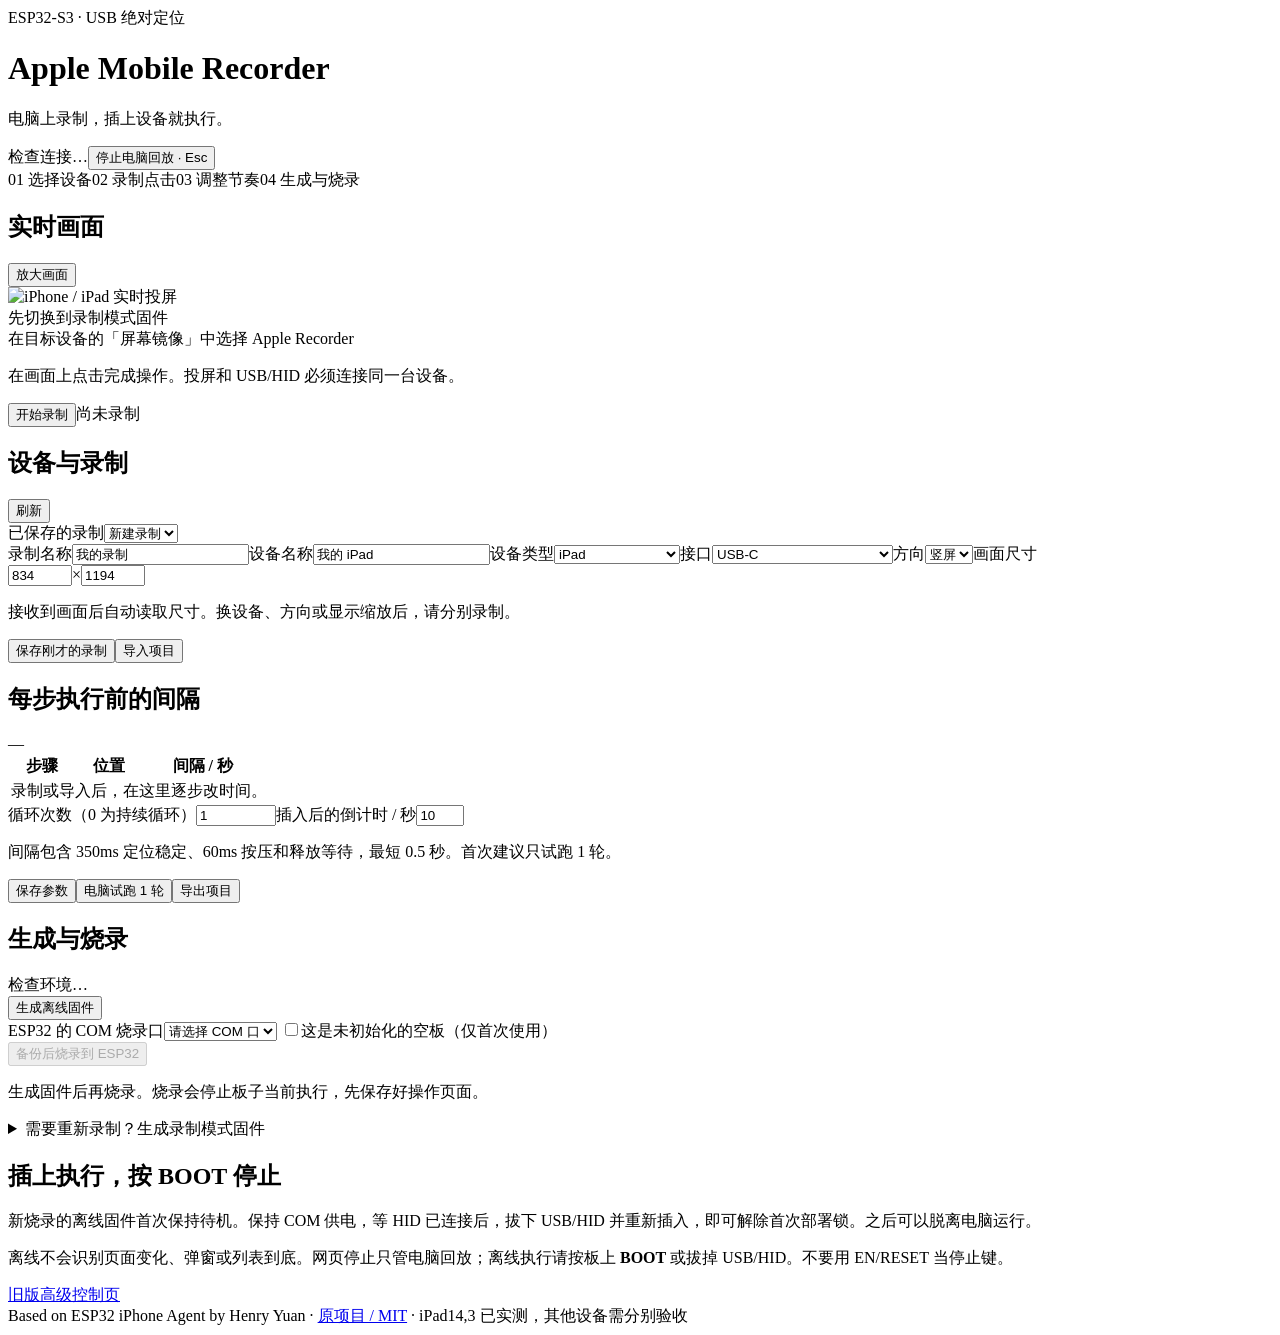
==== server/hidagent/static/studio.html @ 2d1d63cb "整理：建立iPhone与iPad录制到ESP32离线执行的通用工作台 基于Henry Yuan原项目保留MIT署名，新增独立设备档案、可编辑时间表、便携项目、有限轮数、隔离构建、烧录前备份和恢复。工作" ====
<!doctype html>
<html lang="zh-CN">
<head><meta charset="utf-8"><meta name="viewport" content="width=device-width,initial-scale=1"><title>Apple Mobile Recorder</title><link rel="icon" href="data:,"><link rel="stylesheet" href="/static/studio.css"></head>
<body>
<header class="top"><div><span class="eyebrow">ESP32-S3 · USB 绝对定位</span><h1>Apple Mobile Recorder</h1><p>电脑上录制，插上设备就执行。</p></div><div class="top-actions"><span id="connection" class="badge">检查连接…</span><button id="stop" class="danger">停止电脑回放 · Esc</button></div></header>
<nav class="flow"><span>01 选择设备</span><span>02 录制点击</span><span>03 调整节奏</span><span>04 生成与烧录</span></nav>
<main>
<section class="preview card"><div class="section-head"><h2>实时画面</h2><button id="fullscreen">放大画面</button></div><div id="stage"><img id="screen" alt="iPhone / iPad 实时投屏"><div id="empty">先切换到录制模式固件<br>在目标设备的「屏幕镜像」中选择 Apple Recorder</div></div><p class="hint">在画面上点击完成操作。投屏和 USB/HID 必须连接同一台设备。</p><div class="controls"><button id="record" class="primary">开始录制</button><span id="record-state">尚未录制</span></div></section>
<aside>
<section class="card"><div class="section-head"><h2>设备与录制</h2><button id="refresh">刷新</button></div>
<label>已保存的录制<select id="projects"><option value="">新建录制</option></select></label>
<div class="form-grid"><label>录制名称<input id="name" value="我的录制" maxlength="80"></label><label>设备名称<input id="device-name" value="我的 iPad" maxlength="80"></label><label>设备类型<select id="family"><option value="ipad">iPad</option><option value="iphone">iPhone</option><option value="other-apple">其他苹果移动设备</option></select></label><label>接口<select id="connector"><option value="usb-c">USB-C</option><option value="lightning">Lightning（需另验转接器）</option></select></label><label>方向<select id="orientation"><option value="portrait">竖屏</option><option value="landscape">横屏</option></select></label><label>画面尺寸<div class="inline"><input id="width" type="number" min="100" max="8192" value="834" aria-label="宽度"><span>×</span><input id="height" type="number" min="100" max="8192" value="1194" aria-label="高度"></div></label></div>
<p class="hint">接收到画面后自动读取尺寸。换设备、方向或显示缩放后，请分别录制。</p>
<div class="controls"><button id="capture">保存刚才的录制</button><button id="import">导入项目</button><input id="import-file" type="file" accept="application/json,.json" hidden></div></section>
<section class="card"><div class="section-head"><h2>每步执行前的间隔</h2><span id="period" class="badge">—</span></div><div class="table-wrap"><table><thead><tr><th>步骤</th><th>位置</th><th>间隔 / 秒</th><th></th></tr></thead><tbody id="steps"><tr><td colspan="4" class="hint">录制或导入后，在这里逐步改时间。</td></tr></tbody></table></div>
<div class="form-grid"><label>循环次数（0 为持续循环）<input id="loops" type="number" min="0" max="100000" value="1"></label><label>插入后的倒计时 / 秒<input id="startup" type="number" min="3" max="60" value="10"></label></div>
<p class="hint">间隔包含 350ms 定位稳定、60ms 按压和释放等待，最短 0.5 秒。首次建议只试跑 1 轮。</p>
<div class="controls"><button id="save" class="primary">保存参数</button><button id="play">电脑试跑 1 轮</button><button id="export">导出项目</button></div></section>
<section class="card"><div class="section-head"><h2>生成与烧录</h2><span id="tools" class="badge">检查环境…</span></div>
<div class="controls"><button id="build" class="primary">生成离线固件</button><a id="download" hidden>下载固件</a></div>
<p id="firmware-summary" class="hint" hidden></p>
<label>ESP32 的 COM 烧录口<select id="port"><option value="">请选择 COM 口</option></select></label>
<label class="check"><input type="checkbox" id="initialize">这是未初始化的空板（仅首次使用）</label>
<div class="controls"><button id="flash" disabled>备份后烧录到 ESP32</button><button id="restore" hidden>恢复烧录前版本</button></div>
<p id="job-state" class="hint">生成固件后再烧录。烧录会停止板子当前执行，先保存好操作页面。</p><pre id="job-log" hidden></pre>
<details><summary>需要重新录制？生成录制模式固件</summary><p class="hint">电脑录制需要板子和电脑在同一局域网。离线执行不需要 Wi-Fi，也不需要配套 App。</p><div class="form-grid"><label>Wi-Fi 名称<input id="ssid" autocomplete="off"></label><label>Wi-Fi 密码<input id="password" type="password" autocomplete="new-password"></label><label>电脑局域网 IP<input id="host" placeholder="如 192.168.1.20"></label><label>控制端口<input id="device-port" type="number" value="7400"></label></div><button id="build-desktop">生成录制模式固件</button><p class="hint">该固件含连接配置，只保存在本机；不要上传到公开仓库。</p></details>
</section>
<section class="card note"><h2>插上执行，按 BOOT 停止</h2><p>新烧录的离线固件首次保持待机。保持 COM 供电，等 HID 已连接后，拔下 USB/HID 并重新插入，即可解除首次部署锁。之后可以脱离电脑运行。</p><p>离线不会识别页面变化、弹窗或列表到底。网页停止只管电脑回放；离线执行请按板上 <b>BOOT</b> 或拔掉 USB/HID。不要用 EN/RESET 当停止键。</p><a href="/legacy">旧版高级控制页</a></section>
</aside></main><div id="message" role="status" hidden></div><footer>Based on ESP32 iPhone Agent by Henry Yuan · <a href="https://github.com/onehumanbeing/esp32-iphone-agent" target="_blank" rel="noreferrer">原项目 / MIT</a> · iPad14,3 已实测，其他设备需分别验收</footer>
<script src="/static/studio.js"></script></body></html>
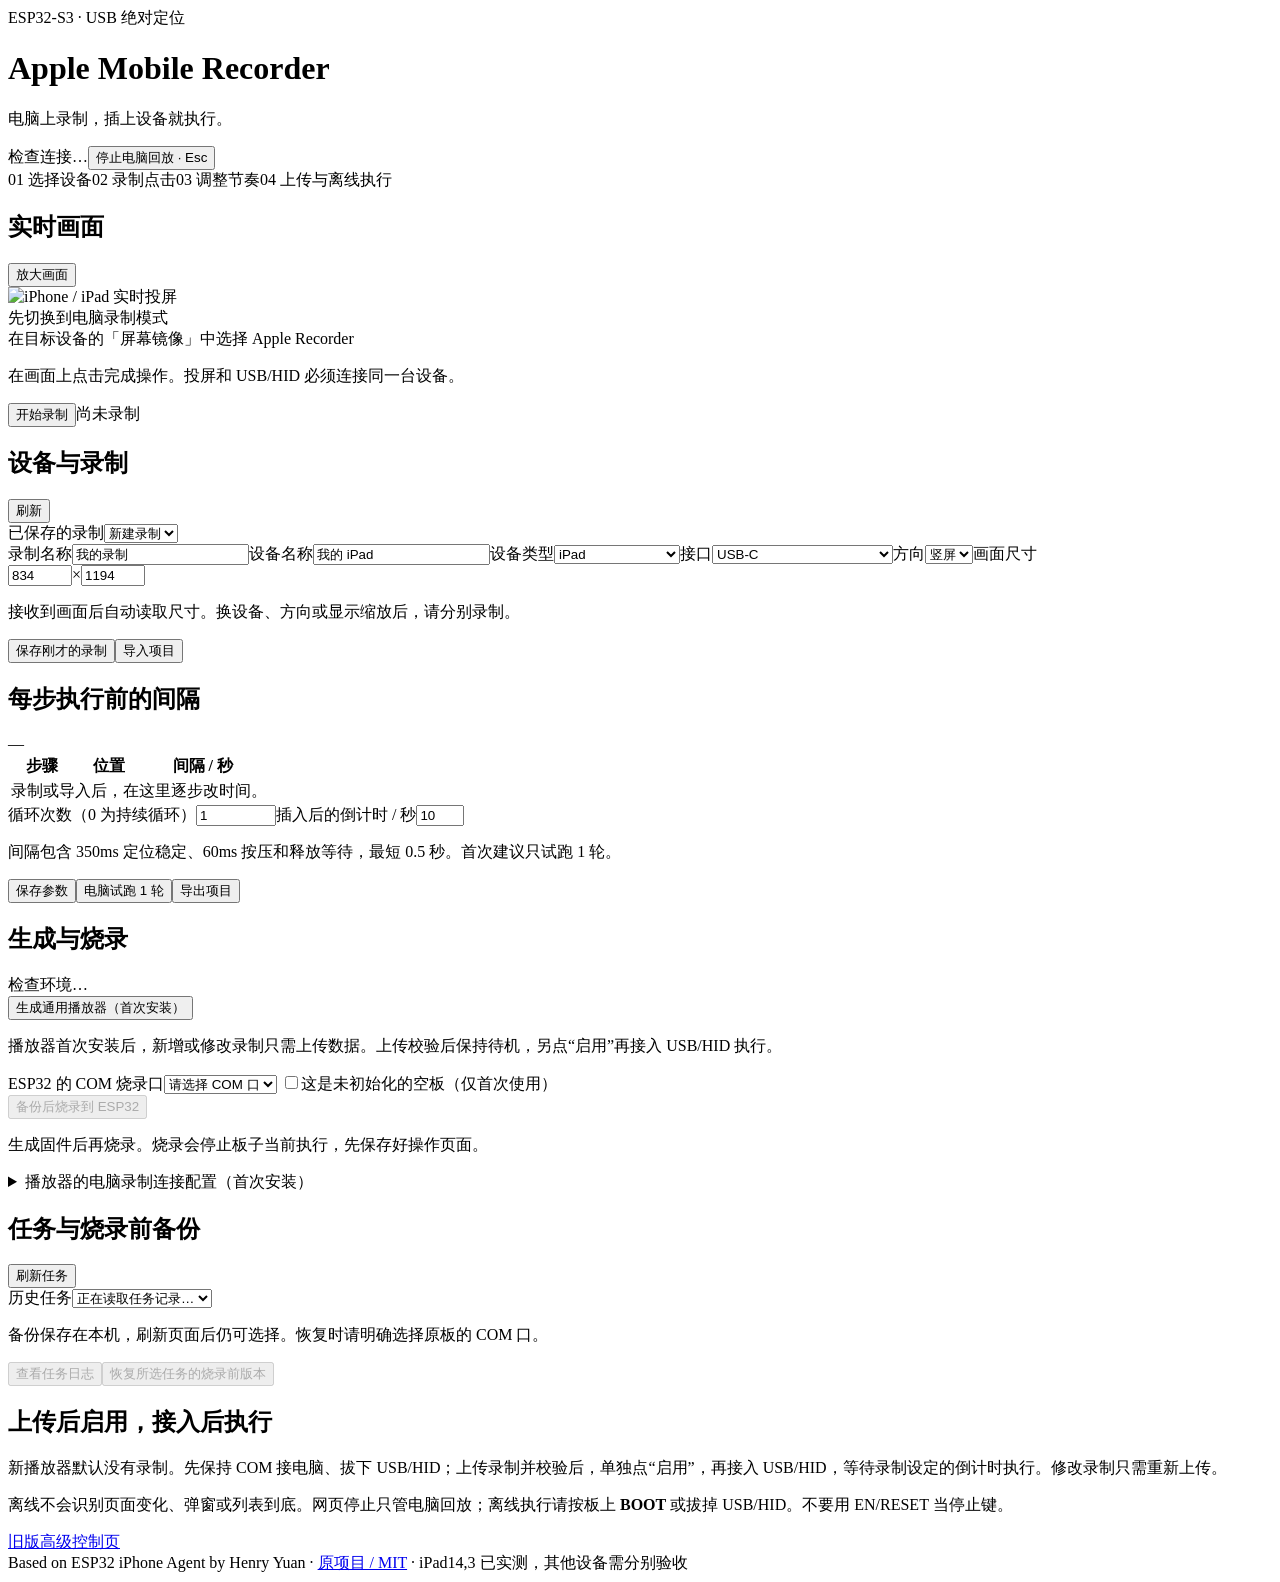
==== commit 99dbf7e4: "修复工作台试跑与恢复缺陷，分离播放器固件和录制数据 修复同步路由调用异步回放失败、恢复前未核当前分区、刷新丢失备份入口。新增通用播放器与AMR2独立录制上传，保留原点击时序，加入双槽原子切换、持久待机" ====
--- a/server/hidagent/static/studio.html
+++ b/server/hidagent/static/studio.html
@@ -3,9 +3,9 @@
 <head><meta charset="utf-8"><meta name="viewport" content="width=device-width,initial-scale=1"><title>Apple Mobile Recorder</title><link rel="icon" href="data:,"><link rel="stylesheet" href="/static/studio.css"></head>
 <body>
 <header class="top"><div><span class="eyebrow">ESP32-S3 · USB 绝对定位</span><h1>Apple Mobile Recorder</h1><p>电脑上录制，插上设备就执行。</p></div><div class="top-actions"><span id="connection" class="badge">检查连接…</span><button id="stop" class="danger">停止电脑回放 · Esc</button></div></header>
-<nav class="flow"><span>01 选择设备</span><span>02 录制点击</span><span>03 调整节奏</span><span>04 生成与烧录</span></nav>
+<nav class="flow"><span>01 选择设备</span><span>02 录制点击</span><span>03 调整节奏</span><span>04 上传与离线执行</span></nav>
 <main>
-<section class="preview card"><div class="section-head"><h2>实时画面</h2><button id="fullscreen">放大画面</button></div><div id="stage"><img id="screen" alt="iPhone / iPad 实时投屏"><div id="empty">先切换到录制模式固件<br>在目标设备的「屏幕镜像」中选择 Apple Recorder</div></div><p class="hint">在画面上点击完成操作。投屏和 USB/HID 必须连接同一台设备。</p><div class="controls"><button id="record" class="primary">开始录制</button><span id="record-state">尚未录制</span></div></section>
+<section class="preview card"><div class="section-head"><h2>实时画面</h2><button id="fullscreen">放大画面</button></div><div id="stage"><img id="screen" alt="iPhone / iPad 实时投屏"><div id="empty">先切换到电脑录制模式<br>在目标设备的「屏幕镜像」中选择 Apple Recorder</div></div><p class="hint">在画面上点击完成操作。投屏和 USB/HID 必须连接同一台设备。</p><div class="controls"><button id="record" class="primary">开始录制</button><span id="record-state">尚未录制</span></div></section>
 <aside>
 <section class="card"><div class="section-head"><h2>设备与录制</h2><button id="refresh">刷新</button></div>
 <label>已保存的录制<select id="projects"><option value="">新建录制</option></select></label>
@@ -17,14 +17,21 @@
 <p class="hint">间隔包含 350ms 定位稳定、60ms 按压和释放等待，最短 0.5 秒。首次建议只试跑 1 轮。</p>
 <div class="controls"><button id="save" class="primary">保存参数</button><button id="play">电脑试跑 1 轮</button><button id="export">导出项目</button></div></section>
 <section class="card"><div class="section-head"><h2>生成与烧录</h2><span id="tools" class="badge">检查环境…</span></div>
-<div class="controls"><button id="build" class="primary">生成离线固件</button><a id="download" hidden>下载固件</a></div>
+<div class="controls"><button id="build" class="primary">生成通用播放器（首次安装）</button><a id="download" hidden>下载固件</a></div>
+<p class="hint">播放器首次安装后，新增或修改录制只需上传数据。上传校验后保持待机，另点“启用”再接入 USB/HID 执行。</p>
 <p id="firmware-summary" class="hint" hidden></p>
 <label>ESP32 的 COM 烧录口<select id="port"><option value="">请选择 COM 口</option></select></label>
 <label class="check"><input type="checkbox" id="initialize">这是未初始化的空板（仅首次使用）</label>
-<div class="controls"><button id="flash" disabled>备份后烧录到 ESP32</button><button id="restore" hidden>恢复烧录前版本</button></div>
+<div class="controls"><button id="flash" disabled>备份后烧录到 ESP32</button></div>
 <p id="job-state" class="hint">生成固件后再烧录。烧录会停止板子当前执行，先保存好操作页面。</p><pre id="job-log" hidden></pre>
-<details><summary>需要重新录制？生成录制模式固件</summary><p class="hint">电脑录制需要板子和电脑在同一局域网。离线执行不需要 Wi-Fi，也不需要配套 App。</p><div class="form-grid"><label>Wi-Fi 名称<input id="ssid" autocomplete="off"></label><label>Wi-Fi 密码<input id="password" type="password" autocomplete="new-password"></label><label>电脑局域网 IP<input id="host" placeholder="如 192.168.1.20"></label><label>控制端口<input id="device-port" type="number" value="7400"></label></div><button id="build-desktop">生成录制模式固件</button><p class="hint">该固件含连接配置，只保存在本机；不要上传到公开仓库。</p></details>
+<details><summary>播放器的电脑录制连接配置（首次安装）</summary><p class="hint">电脑录制需要板子和电脑在同一局域网。离线执行不需要 Wi-Fi，也不需要配套 App。</p><div class="form-grid"><label>Wi-Fi 名称<input id="ssid" autocomplete="off"></label><label>Wi-Fi 密码<input id="password" type="password" autocomplete="new-password"></label><label>电脑局域网 IP<input id="host" placeholder="如 192.168.1.20"></label><label>控制端口<input id="device-port" type="number" value="7400"></label></div><button id="build-desktop">生成支持电脑录制的通用播放器</button><p class="hint">该固件含连接配置，只保存在本机；不要上传到公开仓库。</p></details>
 </section>
-<section class="card note"><h2>插上执行，按 BOOT 停止</h2><p>新烧录的离线固件首次保持待机。保持 COM 供电，等 HID 已连接后，拔下 USB/HID 并重新插入，即可解除首次部署锁。之后可以脱离电脑运行。</p><p>离线不会识别页面变化、弹窗或列表到底。网页停止只管电脑回放；离线执行请按板上 <b>BOOT</b> 或拔掉 USB/HID。不要用 EN/RESET 当停止键。</p><a href="/legacy">旧版高级控制页</a></section>
+<section class="card" aria-labelledby="history-title"><div class="section-head"><h2 id="history-title">任务与烧录前备份</h2><button id="refresh-history">刷新任务</button></div>
+<label>历史任务<select id="job-history"><option value="">正在读取任务记录…</option></select></label>
+<p id="history-detail" class="hint">备份保存在本机，刷新页面后仍可选择。恢复时请明确选择原板的 COM 口。</p>
+<div class="controls"><button id="view-job" disabled>查看任务日志</button><button id="restore" disabled>恢复所选任务的烧录前版本</button></div></section>
+<!-- Reserved for the forthcoming recording-data upload flow. -->
+<section id="recording-upload-region" class="card" aria-label="录制数据上传" hidden></section>
+<section class="card note"><h2>上传后启用，接入后执行</h2><p>新播放器默认没有录制。先保持 COM 接电脑、拔下 USB/HID；上传录制并校验后，单独点“启用”，再接入 USB/HID，等待录制设定的倒计时执行。修改录制只需重新上传。</p><p>离线不会识别页面变化、弹窗或列表到底。网页停止只管电脑回放；离线执行请按板上 <b>BOOT</b> 或拔掉 USB/HID。不要用 EN/RESET 当停止键。</p><a href="/legacy">旧版高级控制页</a></section>
 </aside></main><div id="message" role="status" hidden></div><footer>Based on ESP32 iPhone Agent by Henry Yuan · <a href="https://github.com/onehumanbeing/esp32-iphone-agent" target="_blank" rel="noreferrer">原项目 / MIT</a> · iPad14,3 已实测，其他设备需分别验收</footer>
-<script src="/static/studio.js"></script></body></html>
+<script src="/static/studio.js"></script><script src="/static/player.js"></script></body></html>
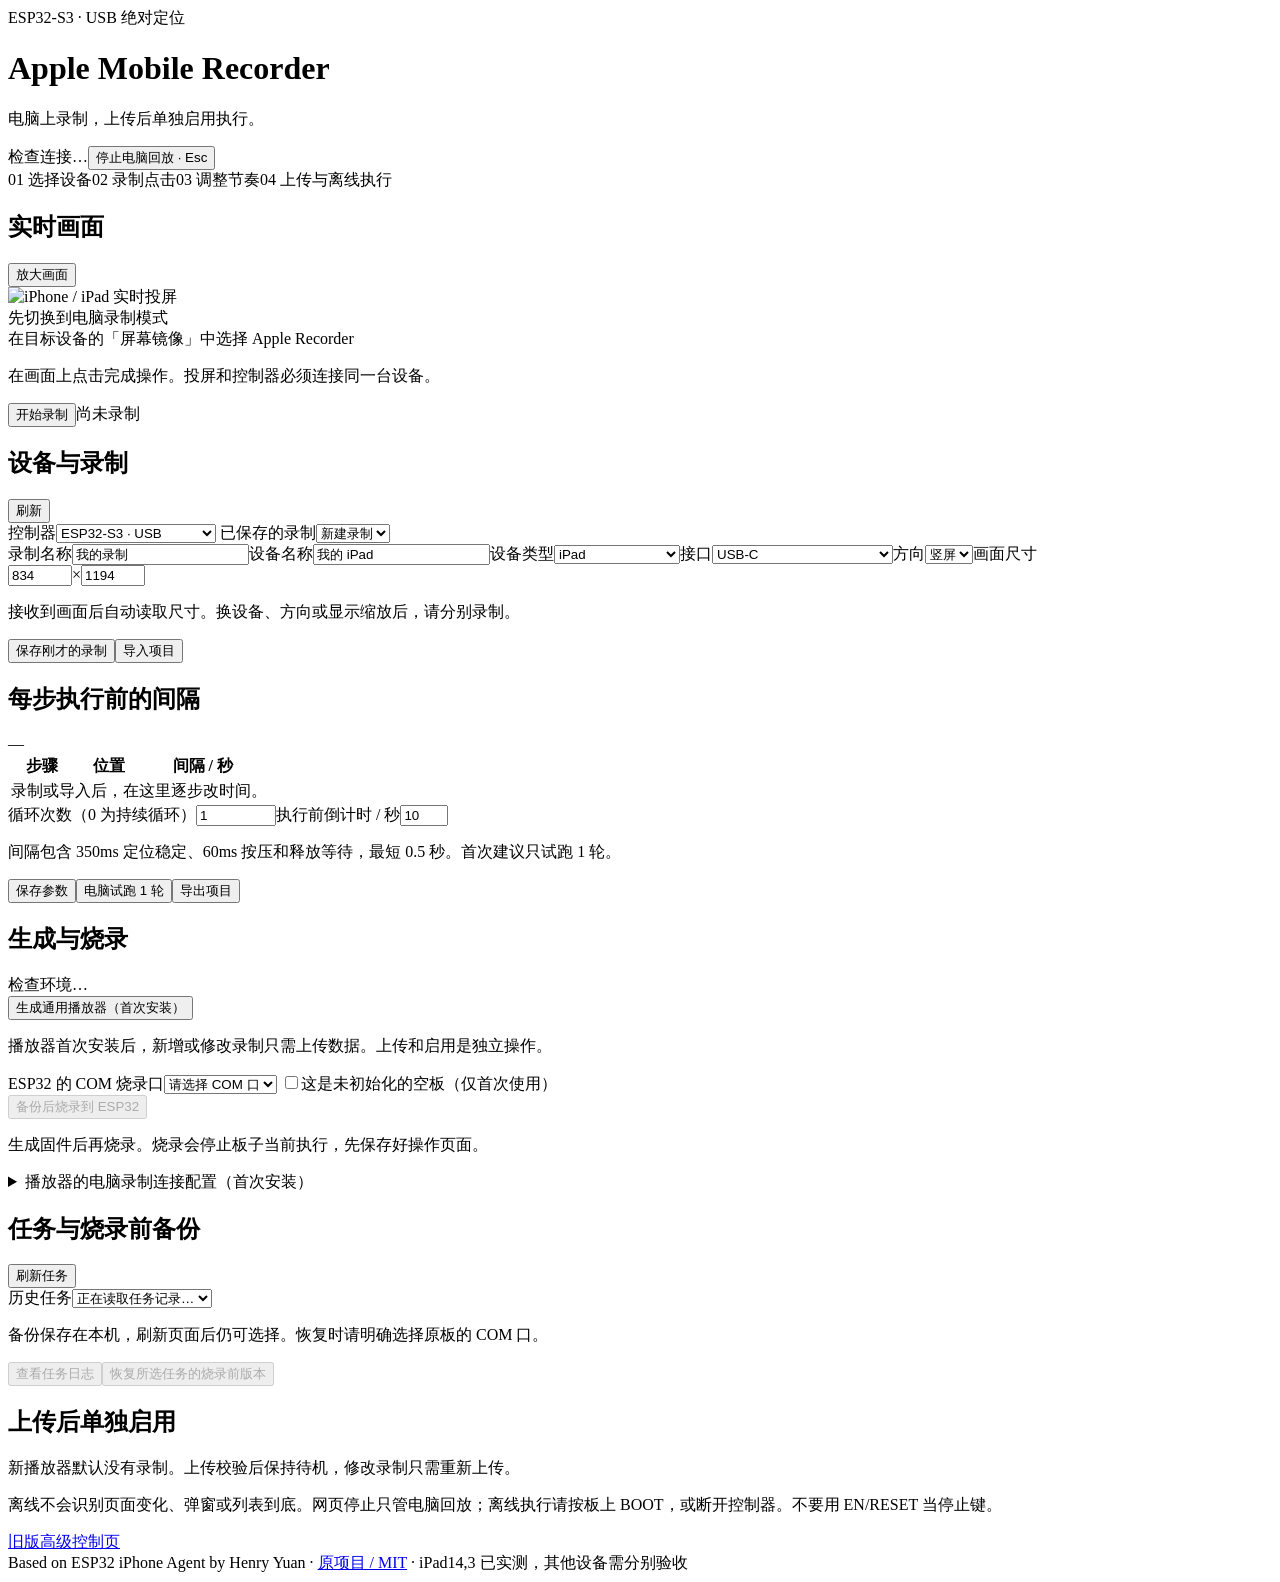
==== commit 9ca43ec4: "合并蓝牙控制器到工作台，USB与BLE共用独立录制播放器 新增经典ESP32蓝牙与S3 USB板型档案、按芯片构建烧录和恢复校验；保留已验收BLE描述符，共用AMR2双槽存储与回放时序，修改录制无需重" ====
--- a/server/hidagent/static/studio.html
+++ b/server/hidagent/static/studio.html
@@ -2,23 +2,24 @@
 <html lang="zh-CN">
 <head><meta charset="utf-8"><meta name="viewport" content="width=device-width,initial-scale=1"><title>Apple Mobile Recorder</title><link rel="icon" href="data:,"><link rel="stylesheet" href="/static/studio.css"></head>
 <body>
-<header class="top"><div><span class="eyebrow">ESP32-S3 · USB 绝对定位</span><h1>Apple Mobile Recorder</h1><p>电脑上录制，插上设备就执行。</p></div><div class="top-actions"><span id="connection" class="badge">检查连接…</span><button id="stop" class="danger">停止电脑回放 · Esc</button></div></header>
+<header class="top"><div><span id="controller-badge" class="eyebrow">ESP32-S3 · USB 绝对定位</span><h1>Apple Mobile Recorder</h1><p>电脑上录制，上传后单独启用执行。</p></div><div class="top-actions"><span id="connection" class="badge">检查连接…</span><button id="stop" class="danger">停止电脑回放 · Esc</button></div></header>
 <nav class="flow"><span>01 选择设备</span><span>02 录制点击</span><span>03 调整节奏</span><span>04 上传与离线执行</span></nav>
 <main>
-<section class="preview card"><div class="section-head"><h2>实时画面</h2><button id="fullscreen">放大画面</button></div><div id="stage"><img id="screen" alt="iPhone / iPad 实时投屏"><div id="empty">先切换到电脑录制模式<br>在目标设备的「屏幕镜像」中选择 Apple Recorder</div></div><p class="hint">在画面上点击完成操作。投屏和 USB/HID 必须连接同一台设备。</p><div class="controls"><button id="record" class="primary">开始录制</button><span id="record-state">尚未录制</span></div></section>
+<section class="preview card"><div class="section-head"><h2>实时画面</h2><button id="fullscreen">放大画面</button></div><div id="stage"><img id="screen" alt="iPhone / iPad 实时投屏"><div id="empty">先切换到电脑录制模式<br>在目标设备的「屏幕镜像」中选择 Apple Recorder</div></div><p id="controller-preview-hint" class="hint">在画面上点击完成操作。投屏和控制器必须连接同一台设备。</p><div class="controls"><button id="record" class="primary">开始录制</button><span id="record-state">尚未录制</span></div></section>
 <aside>
 <section class="card"><div class="section-head"><h2>设备与录制</h2><button id="refresh">刷新</button></div>
+<label>控制器<select id="controller"><option value="usb-s3" selected>ESP32-S3 · USB</option><option value="ble-esp32">经典 ESP32 · BLE 蓝牙</option></select></label>
 <label>已保存的录制<select id="projects"><option value="">新建录制</option></select></label>
 <div class="form-grid"><label>录制名称<input id="name" value="我的录制" maxlength="80"></label><label>设备名称<input id="device-name" value="我的 iPad" maxlength="80"></label><label>设备类型<select id="family"><option value="ipad">iPad</option><option value="iphone">iPhone</option><option value="other-apple">其他苹果移动设备</option></select></label><label>接口<select id="connector"><option value="usb-c">USB-C</option><option value="lightning">Lightning（需另验转接器）</option></select></label><label>方向<select id="orientation"><option value="portrait">竖屏</option><option value="landscape">横屏</option></select></label><label>画面尺寸<div class="inline"><input id="width" type="number" min="100" max="8192" value="834" aria-label="宽度"><span>×</span><input id="height" type="number" min="100" max="8192" value="1194" aria-label="高度"></div></label></div>
 <p class="hint">接收到画面后自动读取尺寸。换设备、方向或显示缩放后，请分别录制。</p>
 <div class="controls"><button id="capture">保存刚才的录制</button><button id="import">导入项目</button><input id="import-file" type="file" accept="application/json,.json" hidden></div></section>
 <section class="card"><div class="section-head"><h2>每步执行前的间隔</h2><span id="period" class="badge">—</span></div><div class="table-wrap"><table><thead><tr><th>步骤</th><th>位置</th><th>间隔 / 秒</th><th></th></tr></thead><tbody id="steps"><tr><td colspan="4" class="hint">录制或导入后，在这里逐步改时间。</td></tr></tbody></table></div>
-<div class="form-grid"><label>循环次数（0 为持续循环）<input id="loops" type="number" min="0" max="100000" value="1"></label><label>插入后的倒计时 / 秒<input id="startup" type="number" min="3" max="60" value="10"></label></div>
+<div class="form-grid"><label>循环次数（0 为持续循环）<input id="loops" type="number" min="0" max="100000" value="1"></label><label>执行前倒计时 / 秒<input id="startup" type="number" min="3" max="60" value="10"></label></div>
 <p class="hint">间隔包含 350ms 定位稳定、60ms 按压和释放等待，最短 0.5 秒。首次建议只试跑 1 轮。</p>
 <div class="controls"><button id="save" class="primary">保存参数</button><button id="play">电脑试跑 1 轮</button><button id="export">导出项目</button></div></section>
 <section class="card"><div class="section-head"><h2>生成与烧录</h2><span id="tools" class="badge">检查环境…</span></div>
 <div class="controls"><button id="build" class="primary">生成通用播放器（首次安装）</button><a id="download" hidden>下载固件</a></div>
-<p class="hint">播放器首次安装后，新增或修改录制只需上传数据。上传校验后保持待机，另点“启用”再接入 USB/HID 执行。</p>
+<p id="controller-install-hint" class="hint">播放器首次安装后，新增或修改录制只需上传数据。上传和启用是独立操作。</p>
 <p id="firmware-summary" class="hint" hidden></p>
 <label>ESP32 的 COM 烧录口<select id="port"><option value="">请选择 COM 口</option></select></label>
 <label class="check"><input type="checkbox" id="initialize">这是未初始化的空板（仅首次使用）</label>
@@ -32,6 +33,6 @@
 <div class="controls"><button id="view-job" disabled>查看任务日志</button><button id="restore" disabled>恢复所选任务的烧录前版本</button></div></section>
 <!-- Reserved for the forthcoming recording-data upload flow. -->
 <section id="recording-upload-region" class="card" aria-label="录制数据上传" hidden></section>
-<section class="card note"><h2>上传后启用，接入后执行</h2><p>新播放器默认没有录制。先保持 COM 接电脑、拔下 USB/HID；上传录制并校验后，单独点“启用”，再接入 USB/HID，等待录制设定的倒计时执行。修改录制只需重新上传。</p><p>离线不会识别页面变化、弹窗或列表到底。网页停止只管电脑回放；离线执行请按板上 <b>BOOT</b> 或拔掉 USB/HID。不要用 EN/RESET 当停止键。</p><a href="/legacy">旧版高级控制页</a></section>
+<section class="card note"><h2>上传后单独启用</h2><p id="controller-note">新播放器默认没有录制。上传校验后保持待机，修改录制只需重新上传。</p><p id="controller-stop-hint">离线不会识别页面变化、弹窗或列表到底。网页停止只管电脑回放；离线执行请按板上 BOOT，或断开控制器。不要用 EN/RESET 当停止键。</p><a href="/legacy">旧版高级控制页</a></section>
 </aside></main><div id="message" role="status" hidden></div><footer>Based on ESP32 iPhone Agent by Henry Yuan · <a href="https://github.com/onehumanbeing/esp32-iphone-agent" target="_blank" rel="noreferrer">原项目 / MIT</a> · iPad14,3 已实测，其他设备需分别验收</footer>
 <script src="/static/studio.js"></script><script src="/static/player.js"></script></body></html>
